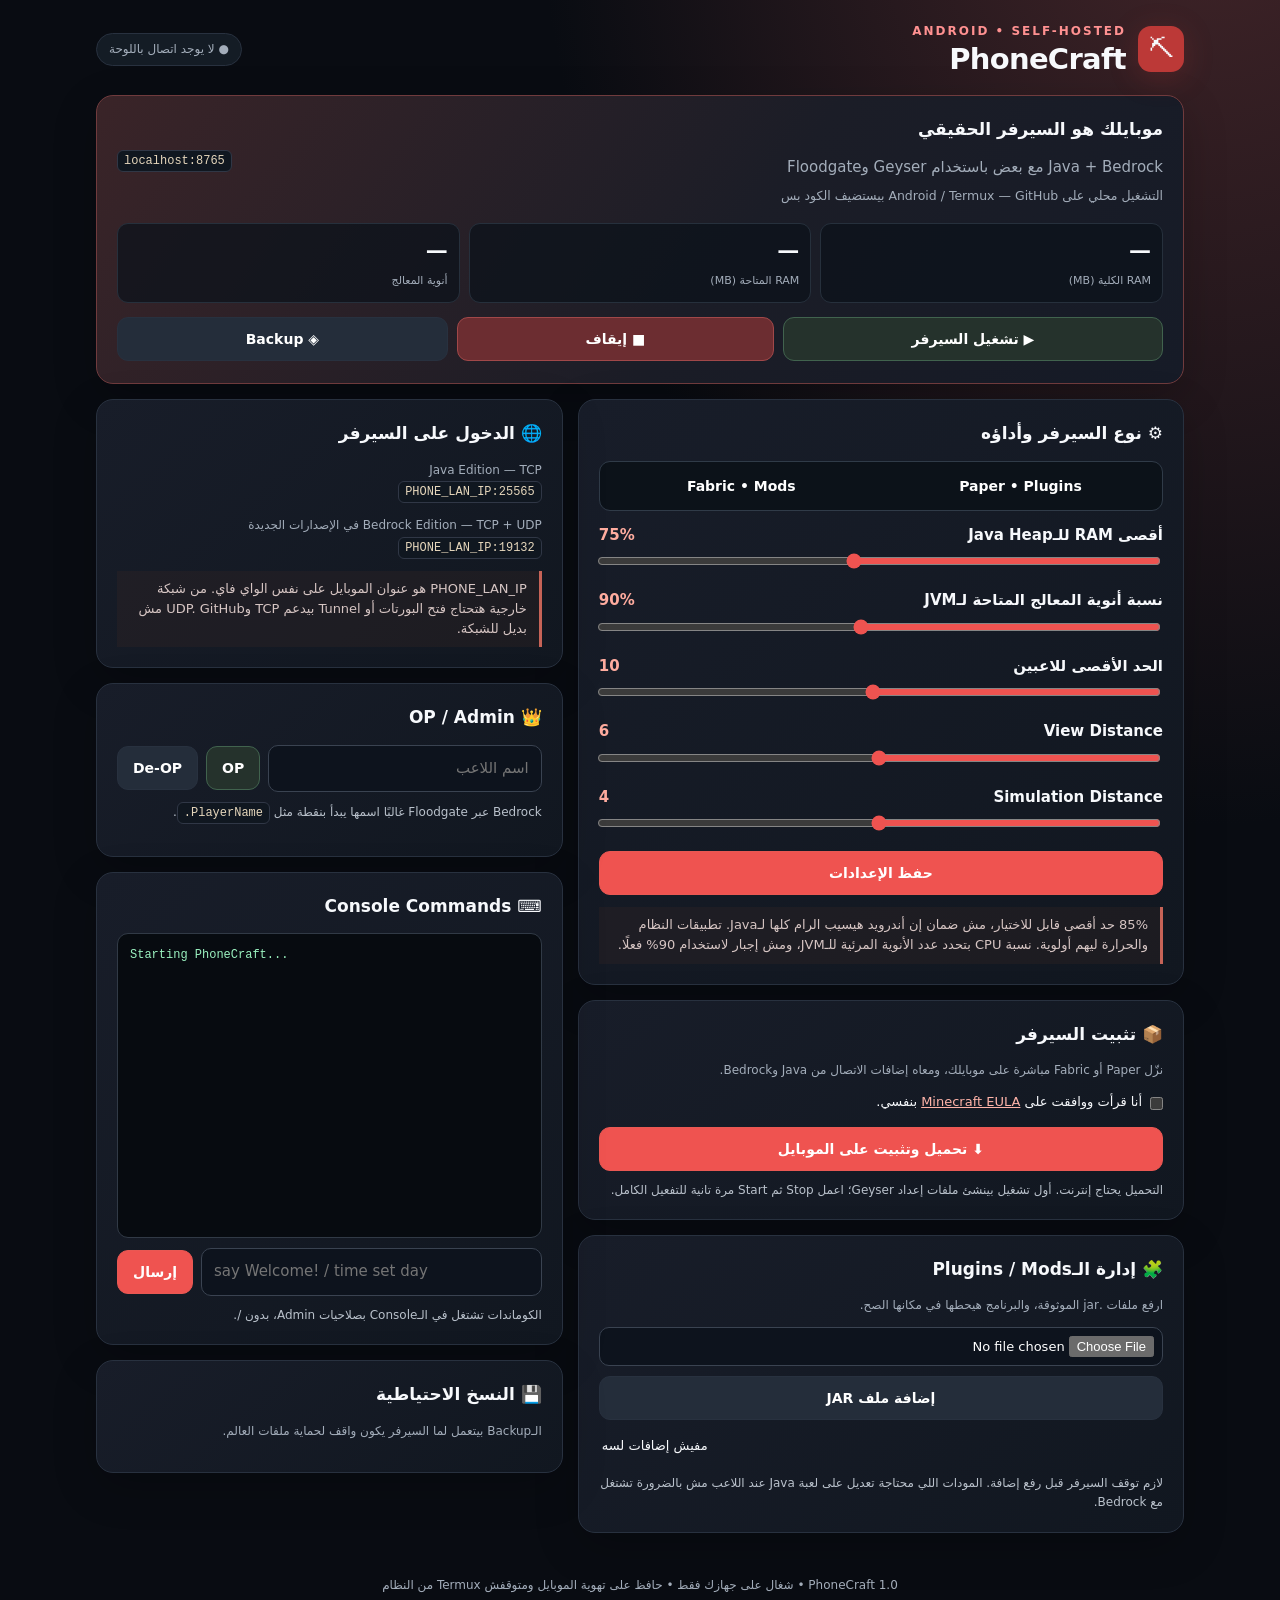
==== dashboard.html @ 65fed11f "Add PhoneCraft Android Minecraft Java+Bedrock host (isolated project branch)" ====
<!doctype html>
<html lang="ar" dir="rtl">
<head>
<meta charset="utf-8"><meta name="viewport" content="width=device-width,initial-scale=1,viewport-fit=cover">
<title>PhoneCraft • Android Minecraft Host</title>
<style>
:root{color-scheme:dark;--bg:#090c12;--panel:#121722;--panel2:#171e2a;--stroke:#28313f;--ink:#f7f9fc;--muted:#a3adba;--hot:#ef5350;--green:#42cf91;--yellow:#f8b44e}
*{box-sizing:border-box}body{margin:0;background:radial-gradient(ellipse at 95% -15%,#48272b 0%,transparent 40%),var(--bg);color:var(--ink);font:15px/1.55 system-ui,-apple-system,'Noto Sans Arabic',sans-serif}
main{width:min(1120px,100%);margin:auto;padding:22px 16px 56px}header{display:flex;align-items:center;justify-content:space-between;gap:12px;margin-bottom:18px}h1{font-size:29px;line-height:1.25;margin:0;font-weight:900;letter-spacing:-.7px}h2{font-size:17px;margin:0 0 14px}small,.muted{color:var(--muted)}.eyebrow{color:#ff9191;font-size:12px;font-weight:800;letter-spacing:2px;direction:ltr;text-align:right}
.logo{width:46px;height:46px;border-radius:13px;display:grid;place-items:center;background:#bc3937;box-shadow:0 6px 30px #bc39373d;font-size:25px}.brand{display:flex;align-items:center;gap:12px}.pill{border:1px solid var(--stroke);border-radius:30px;padding:6px 12px;background:#141c25;color:var(--muted);font-size:12px;white-space:nowrap}.pill.on{color:var(--green);border-color:#226048}.pill.busy{color:var(--yellow);border-color:#72512a}
.grid{display:grid;grid-template-columns:1.13fr .87fr;gap:15px}.panel{background:linear-gradient(140deg,#181d29,#111720);border:1px solid var(--stroke);border-radius:17px;padding:20px;box-shadow:0 14px 45px #0003;margin-bottom:15px}.hero{background:linear-gradient(125deg,#3a2428,#1b1d27 58%,#161b27);border-color:#703b3d}.hero small{display:block;margin-top:7px}.inline{display:flex;align-items:center;justify-content:space-between;gap:12px;flex-wrap:wrap}.stack{display:flex;flex-direction:column;gap:13px}
button{border:1px solid var(--stroke);border-radius:11px;background:#242d3a;color:#fff;cursor:pointer;padding:10px 15px;font:700 14px system-ui;min-height:44px}button:hover{filter:brightness(1.2)}button:disabled{opacity:.42;cursor:not-allowed}.primary{background:var(--hot);border-color:#e95853}.stop{background:#6c2d31;border-color:#a14849}.secondary{background:#25322c;border-color:#41634e}.buttons{display:flex;gap:9px;flex-wrap:wrap;margin:14px 0 2px}.buttons button{flex:1 1 auto}
.stats{display:grid;grid-template-columns:repeat(3,minmax(0,1fr));gap:9px}.stat{padding:13px 11px;border-radius:11px;background:#0b111ab5;border:1px solid #26303c}.stat strong{display:block;font-size:22px;line-height:1.3;font-variant-numeric:tabular-nums}.stat small{font-size:11px}
.tabs{display:flex;border:1px solid #303b48;background:#0c1219;padding:4px;border-radius:11px;gap:4px}.tabs button{flex:1;border:0;background:transparent;min-height:40px}.tabs button.active{background:#973736;box-shadow:0 4px 20px #0003}
.rowlabel{display:flex;justify-content:space-between;align-items:center;margin:13px 0 4px;gap:8px;font-weight:750}.rowlabel output{direction:ltr;font-weight:800;color:#ffac9f}input[type=range]{width:100%;accent-color:#ef5350;cursor:pointer}input[type=text],input[type=file]{width:100%;background:#0d131d;color:#fff;border:1px solid #3a4351;padding:11px 12px;border-radius:10px;font:inherit}input[type=file]{padding:8px;font-size:13px}input:focus,button:focus-visible{outline:2px solid #fcaaa7;outline-offset:2px}.field{display:flex;gap:8px;align-items:center}.field input{flex:1;min-width:0}.field button{flex:0 0 auto}.console{height:305px;overflow:auto;background:#070b10;border:1px solid #313a46;border-radius:11px;padding:12px;direction:ltr;text-align:left;color:#9bf2c0;font:12px/1.65 ui-monospace,monospace;white-space:pre-wrap;overflow-wrap:anywhere}.notes{color:#b9c1cb;font-size:12px;margin-top:10px}label.check{display:flex;align-items:flex-start;gap:8px;font-size:13px;margin:12px 0}label.check input{margin:5px 0;accent-color:var(--hot)}.tag{font:12px ui-monospace,monospace;background:#101720;border:1px solid #303746;border-radius:6px;padding:3px 6px;color:#e5d6bb;direction:ltr;display:inline-block}.tiny{font-size:12px}.list{list-style:none;padding:0;margin:8px 0 0;max-height:150px;overflow:auto}.list li{border-bottom:1px solid #2b3440;padding:8px 3px;direction:ltr;text-align:left;word-break:break-all;font-size:13px}.list li:last-child{border:0}.toast{position:fixed;bottom:25px;left:16px;right:16px;margin:auto;max-width:460px;padding:14px;border-radius:12px;background:#263a2f;border:1px solid #4ca576;color:white;box-shadow:0 8px 40px #0009;display:none;z-index:10}.toast.error{background:#512629;border-color:#e0525b}.hint{border-right:3px solid #c66357;padding:8px 12px;background:#3926234a;margin-top:12px;font-size:13px;color:#d6c5c3}
footer{text-align:center;color:var(--muted);font-size:12px;margin-top:28px}a{color:#ffb4a9}
@media(max-width:760px){.grid{grid-template-columns:1fr}.panel{padding:16px}h1{font-size:25px}header{align-items:flex-start}.stats{gap:6px}.stat{padding:11px 8px}.stat strong{font-size:19px}}
</style>
</head>
<body>
<main>
<header><div class="brand"><div class="logo">⛏</div><div><div class="eyebrow">ANDROID • SELF-HOSTED</div><h1>PhoneCraft</h1></div></div><div class="pill" id="state">● جاري الفحص...</div></header>
<section class="panel hero"><div class="inline"><div><h2>موبايلك هو السيرفر الحقيقي</h2><div class="muted">Java + Bedrock مع بعض باستخدام Geyser وFloodgate</div><small>التشغيل محلي على Android / Termux — GitHub بيستضيف الكود بس</small></div><span class="tag">localhost:8765</span></div>
<div class="stats" style="margin-top:17px"><div class="stat"><strong id="ramTotal">—</strong><small>RAM الكلية (MB)</small></div><div class="stat"><strong id="ramFree">—</strong><small>RAM المتاحة (MB)</small></div><div class="stat"><strong id="cores">—</strong><small>أنوية المعالج</small></div></div>
<div class="buttons"><button class="secondary" id="start" onclick="act('/api/start')">▶ تشغيل السيرفر</button><button class="stop" id="stop" onclick="act('/api/stop')">■ إيقاف</button><button onclick="act('/api/backup')">◈ Backup</button></div></section>
<div class="grid"><div>
<section class="panel"><h2>⚙️ نوع السيرفر وأداؤه</h2><div class="tabs"><button id="paper" onclick="chooseMode('paper')">Paper • Plugins</button><button id="fabric" onclick="chooseMode('fabric')">Fabric • Mods</button></div>
<div class="rowlabel"><span>أقصى RAM للـJava Heap</span><output id="ramVal">75%</output></div><input id="ram" type="range" min="30" max="85" step="5" oninput="document.getElementById('ramVal').textContent=this.value+'%'">
<div class="rowlabel"><span>نسبة أنوية المعالج المتاحة لـJVM</span><output id="cpuVal">90%</output></div><input id="cpu" type="range" min="25" max="100" step="5" oninput="document.getElementById('cpuVal').textContent=this.value+'%'">
<div class="rowlabel"><span>الحد الأقصى للاعبين</span><output id="playersVal">10</output></div><input id="players" type="range" min="1" max="50" step="1" oninput="document.getElementById('playersVal').textContent=this.value">
<div class="rowlabel"><span>View Distance</span><output id="viewVal">6</output></div><input id="view" type="range" min="2" max="16" step="1" oninput="document.getElementById('viewVal').textContent=this.value">
<div class="rowlabel"><span>Simulation Distance</span><output id="simVal">4</output></div><input id="sim" type="range" min="2" max="12" step="1" oninput="document.getElementById('simVal').textContent=this.value">
<button class="primary" style="width:100%;margin-top:13px" onclick="saveSettings()" id="save">حفظ الإعدادات</button>
<div class="hint">85% حد أقصى قابل للاختيار، مش ضمان إن أندرويد هيسيب الرام كلها لـJava. تطبيقات النظام والحرارة ليهم أولوية. نسبة CPU بتحدد عدد الأنوية المرئية للـJVM، ومش إجبار لاستخدام 90% فعلًا.</div></section>
<section class="panel"><h2>📦 تثبيت السيرفر</h2><p class="muted tiny">نزّل Paper أو Fabric مباشرة على موبايلك، ومعاه إضافات الاتصال من Java وBedrock.</p>
<label class="check"><input type="checkbox" id="eula"><span>أنا قرأت ووافقت على <a href="https://aka.ms/MinecraftEULA" target="_blank" rel="noreferrer">Minecraft EULA</a> بنفسي.</span></label>
<button class="primary" style="width:100%" id="install" onclick="act('/api/install',{eula:document.getElementById('eula').checked})">⬇ تحميل وتثبيت على الموبايل</button><div class="notes">التحميل يحتاج إنترنت. أول تشغيل بينشئ ملفات إعداد Geyser؛ اعمل Stop ثم Start مرة تانية للتفعيل الكامل.</div></section>
<section class="panel"><h2>🧩 إدارة الـPlugins / Mods</h2><p class="tiny muted" id="addonNote">ارفع ملفات .jar الموثوقة، والبرنامج هيحطها في مكانها الصح.</p><input type="file" id="jar" accept=".jar,application/java-archive"><button id="upload" onclick="upload()" style="width:100%;margin-top:10px">إضافة ملف JAR</button><ul id="files" class="list"><li>مفيش إضافات لسه</li></ul><div class="notes">لازم توقف السيرفر قبل رفع إضافة. المودات اللي محتاجة تعديل على لعبة Java عند اللاعب مش بالضرورة تشتغل مع Bedrock.</div></section>
</div><div>
<section class="panel"><h2>🌐 الدخول على السيرفر</h2><div class="stack"><div><div class="muted tiny">Java Edition — TCP</div><code class="tag">PHONE_LAN_IP:25565</code></div><div><div class="muted tiny">Bedrock Edition — TCP + UDP في الإصدارات الجديدة</div><code class="tag">PHONE_LAN_IP:19132</code></div></div><div class="hint">PHONE_LAN_IP هو عنوان الموبايل على نفس الواي فاي. من شبكة خارجية هتحتاج فتح البورتات أو Tunnel بيدعم TCP وUDP. GitHub مش بديل للشبكة.</div></section>
<section class="panel"><h2>👑 OP / Admin</h2><div class="field"><input id="opName" type="text" placeholder="اسم اللاعب" spellcheck="false"><button class="secondary" onclick="playerOp(true)">OP</button><button onclick="playerOp(false)">De-OP</button></div><p class="notes">Bedrock عبر Floodgate غالبًا اسمها يبدأ بنقطة مثل <span class="tag">.PlayerName</span>.</p></section>
<section class="panel"><h2>⌨️ Console Commands</h2><div id="console" class="console">Starting PhoneCraft...</div><div class="field" style="margin-top:10px"><input dir="ltr" id="cmd" type="text" placeholder="say Welcome! / time set day" onkeydown="if(event.key==='Enter')sendCmd()"><button class="primary" onclick="sendCmd()">إرسال</button></div><div class="notes">الكوماندات تشتغل في الـConsole بصلاحيات Admin، بدون /.</div></section>
<section class="panel"><h2>💾 النسخ الاحتياطية</h2><p class="muted tiny">الـBackup بيتعمل لما السيرفر يكون واقف لحماية ملفات العالم.</p><ul class="list" id="backups"></ul></section>
</div></div>
<footer>PhoneCraft 1.0 • شغال على جهازك فقط • حافظ على تهوية الموبايل ومتوقفش Termux من النظام</footer>
</main><div id="toast" class="toast"></div>
<script>
const TOKEN=/*APP_TOKEN*/null;
let current=null, loaded=false, temporaryMode='paper', lastLogs='';
const byId=id=>document.getElementById(id);
function toast(message,error=false){const el=byId('toast');el.textContent=message;el.className='toast'+(error?' error':'');el.style.display='block';clearTimeout(window.toastTimer);window.toastTimer=setTimeout(()=>el.style.display='none',5000)}
async function req(path,payload,raw=false,name=''){
 const h={'X-PhoneCraft-Token':TOKEN};let body;
 if(raw){h['Content-Type']='application/java-archive';h['X-Filename']=name;body=payload}
 else {h['Content-Type']='application/json';body=JSON.stringify(payload||{})}
 const res=await fetch(path,{method:'POST',headers:h,body});const data=await res.json();if(!res.ok)throw Error(data.error||'حصلت مشكلة');return data;
}
async function act(path,payload={}){try{await req(path,payload);toast(path.includes('install')?'بدأ التثبيت، تابع الـConsole':'تم إرسال الطلب');setTimeout(poll,400)}catch(e){toast(e.message,true)}}
function chooseMode(mode){temporaryMode=mode;byId('paper').classList.toggle('active',mode==='paper');byId('fabric').classList.toggle('active',mode==='fabric');byId('addonNote').textContent=mode==='paper'?'Paper: ارفع Plugins .jar المخصصة لـBukkit/Paper.':'Fabric: ارفع Mods .jar المتوافقة مع إصدار 26.3.'}
async function saveSettings(){const vals={mode:temporaryMode,ram_percent:+byId('ram').value,cpu_percent:+byId('cpu').value,max_players:+byId('players').value,view_distance:+byId('view').value,simulation_distance:+byId('sim').value};try{await req('/api/config',vals);toast('الإعدادات اتحفظت');poll()}catch(e){toast(e.message,true)}}
function setSlider(id,val){const el=byId(id);el.value=val;byId(id+'Val').textContent=val+(['ram','cpu'].includes(id)?'%':'')}
function playerOp(on){const name=byId('opName').value.trim();if(!name)return toast('اكتب اسم اللاعب',true);act(on?'/api/op':'/api/deop',{name})}
async function sendCmd(){const el=byId('cmd');if(!el.value.trim())return;try{await req('/api/command',{command:el.value.trim()});el.value='';setTimeout(poll,300)}catch(e){toast(e.message,true)}}
async function upload(){const file=byId('jar').files[0];if(!file)return toast('اختار ملف .jar',true);if(!file.name.toLowerCase().endsWith('.jar'))return toast('JAR فقط',true);if(file.size>150*1024*1024)return toast('الملف كبير',true);try{await req('/api/upload',file,true,file.name);toast('اتضاف '+file.name);byId('jar').value='';poll()}catch(e){toast(e.message,true)}}
function textLi(parent,names){parent.replaceChildren();if(!names||!names.length){const li=document.createElement('li');li.textContent='مفيش ملفات لسه';parent.append(li)}else names.forEach(n=>{const li=document.createElement('li');li.textContent=n;parent.append(li)})}
async function poll(){try{const r=await fetch('/api/status',{cache:'no-store'});if(!r.ok)throw Error('السيرفر المحلي مش متاح');const d=await r.json();current=d;const state=byId('state');state.className='pill '+(d.running?'on':d.installing?'busy':'');state.textContent=d.running?'● السيرفر شغال':d.installing?'◌ جاري التثبيت':'● السيرفر متوقف';byId('ramTotal').textContent=d.ram_total_mb||'—';byId('ramFree').textContent=d.ram_free_mb||'—';byId('cores').textContent=d.cores;byId('start').disabled=d.running||d.installing||!d.installed;byId('stop').disabled=!d.running;byId('install').disabled=d.running||d.installing;byId('save').disabled=d.running||d.installing;byId('upload').disabled=d.running||d.installing;
 if(!loaded){chooseMode(d.config.mode);setSlider('ram',d.config.ram_percent);setSlider('cpu',d.config.cpu_percent);setSlider('players',d.config.max_players);setSlider('view',d.config.view_distance);setSlider('sim',d.config.simulation_distance);loaded=true}
 textLi(byId('files'),d.files);textLi(byId('backups'),d.backups);const logs=d.logs.join('\n');const consoleEl=byId('console');if(logs!==lastLogs){const bottom=consoleEl.scrollTop+consoleEl.clientHeight>=consoleEl.scrollHeight-90;consoleEl.textContent=logs;lastLogs=logs;if(bottom||!consoleEl.scrollTop)consoleEl.scrollTop=consoleEl.scrollHeight}
 }catch(e){byId('state').textContent='● لا يوجد اتصال باللوحة'}}
poll();setInterval(poll,2500);
</script>
</body></html>
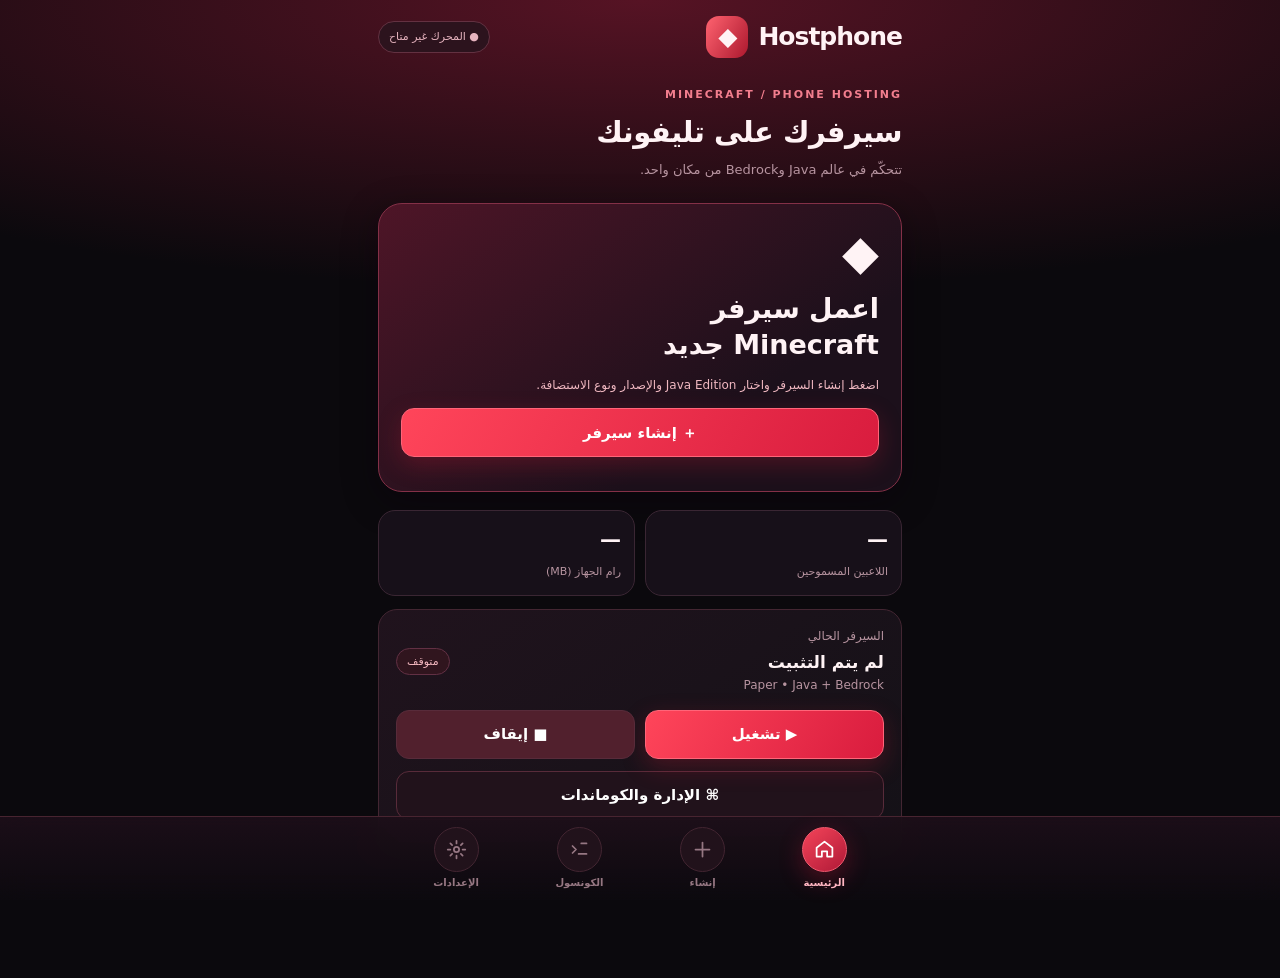
==== commit a3495780: "Hostphone 1.1: red portrait UI, server creation wizard, versions & bottom navigation" ====
--- a/dashboard.html
+++ b/dashboard.html
@@ -1,72 +1,64 @@
-<!doctype html>
-<html lang="ar" dir="rtl">
-<head>
-<meta charset="utf-8"><meta name="viewport" content="width=device-width,initial-scale=1,viewport-fit=cover">
-<title>PhoneCraft • Android Minecraft Host</title>
+<!doctype html><html lang="ar" dir="rtl"><head><meta charset="utf-8"><meta name="viewport" content="width=device-width,initial-scale=1,viewport-fit=cover"><title>Hostphone | Minecraft Server</title>
 <style>
-:root{color-scheme:dark;--bg:#090c12;--panel:#121722;--panel2:#171e2a;--stroke:#28313f;--ink:#f7f9fc;--muted:#a3adba;--hot:#ef5350;--green:#42cf91;--yellow:#f8b44e}
-*{box-sizing:border-box}body{margin:0;background:radial-gradient(ellipse at 95% -15%,#48272b 0%,transparent 40%),var(--bg);color:var(--ink);font:15px/1.55 system-ui,-apple-system,'Noto Sans Arabic',sans-serif}
-main{width:min(1120px,100%);margin:auto;padding:22px 16px 56px}header{display:flex;align-items:center;justify-content:space-between;gap:12px;margin-bottom:18px}h1{font-size:29px;line-height:1.25;margin:0;font-weight:900;letter-spacing:-.7px}h2{font-size:17px;margin:0 0 14px}small,.muted{color:var(--muted)}.eyebrow{color:#ff9191;font-size:12px;font-weight:800;letter-spacing:2px;direction:ltr;text-align:right}
-.logo{width:46px;height:46px;border-radius:13px;display:grid;place-items:center;background:#bc3937;box-shadow:0 6px 30px #bc39373d;font-size:25px}.brand{display:flex;align-items:center;gap:12px}.pill{border:1px solid var(--stroke);border-radius:30px;padding:6px 12px;background:#141c25;color:var(--muted);font-size:12px;white-space:nowrap}.pill.on{color:var(--green);border-color:#226048}.pill.busy{color:var(--yellow);border-color:#72512a}
-.grid{display:grid;grid-template-columns:1.13fr .87fr;gap:15px}.panel{background:linear-gradient(140deg,#181d29,#111720);border:1px solid var(--stroke);border-radius:17px;padding:20px;box-shadow:0 14px 45px #0003;margin-bottom:15px}.hero{background:linear-gradient(125deg,#3a2428,#1b1d27 58%,#161b27);border-color:#703b3d}.hero small{display:block;margin-top:7px}.inline{display:flex;align-items:center;justify-content:space-between;gap:12px;flex-wrap:wrap}.stack{display:flex;flex-direction:column;gap:13px}
-button{border:1px solid var(--stroke);border-radius:11px;background:#242d3a;color:#fff;cursor:pointer;padding:10px 15px;font:700 14px system-ui;min-height:44px}button:hover{filter:brightness(1.2)}button:disabled{opacity:.42;cursor:not-allowed}.primary{background:var(--hot);border-color:#e95853}.stop{background:#6c2d31;border-color:#a14849}.secondary{background:#25322c;border-color:#41634e}.buttons{display:flex;gap:9px;flex-wrap:wrap;margin:14px 0 2px}.buttons button{flex:1 1 auto}
-.stats{display:grid;grid-template-columns:repeat(3,minmax(0,1fr));gap:9px}.stat{padding:13px 11px;border-radius:11px;background:#0b111ab5;border:1px solid #26303c}.stat strong{display:block;font-size:22px;line-height:1.3;font-variant-numeric:tabular-nums}.stat small{font-size:11px}
-.tabs{display:flex;border:1px solid #303b48;background:#0c1219;padding:4px;border-radius:11px;gap:4px}.tabs button{flex:1;border:0;background:transparent;min-height:40px}.tabs button.active{background:#973736;box-shadow:0 4px 20px #0003}
-.rowlabel{display:flex;justify-content:space-between;align-items:center;margin:13px 0 4px;gap:8px;font-weight:750}.rowlabel output{direction:ltr;font-weight:800;color:#ffac9f}input[type=range]{width:100%;accent-color:#ef5350;cursor:pointer}input[type=text],input[type=file]{width:100%;background:#0d131d;color:#fff;border:1px solid #3a4351;padding:11px 12px;border-radius:10px;font:inherit}input[type=file]{padding:8px;font-size:13px}input:focus,button:focus-visible{outline:2px solid #fcaaa7;outline-offset:2px}.field{display:flex;gap:8px;align-items:center}.field input{flex:1;min-width:0}.field button{flex:0 0 auto}.console{height:305px;overflow:auto;background:#070b10;border:1px solid #313a46;border-radius:11px;padding:12px;direction:ltr;text-align:left;color:#9bf2c0;font:12px/1.65 ui-monospace,monospace;white-space:pre-wrap;overflow-wrap:anywhere}.notes{color:#b9c1cb;font-size:12px;margin-top:10px}label.check{display:flex;align-items:flex-start;gap:8px;font-size:13px;margin:12px 0}label.check input{margin:5px 0;accent-color:var(--hot)}.tag{font:12px ui-monospace,monospace;background:#101720;border:1px solid #303746;border-radius:6px;padding:3px 6px;color:#e5d6bb;direction:ltr;display:inline-block}.tiny{font-size:12px}.list{list-style:none;padding:0;margin:8px 0 0;max-height:150px;overflow:auto}.list li{border-bottom:1px solid #2b3440;padding:8px 3px;direction:ltr;text-align:left;word-break:break-all;font-size:13px}.list li:last-child{border:0}.toast{position:fixed;bottom:25px;left:16px;right:16px;margin:auto;max-width:460px;padding:14px;border-radius:12px;background:#263a2f;border:1px solid #4ca576;color:white;box-shadow:0 8px 40px #0009;display:none;z-index:10}.toast.error{background:#512629;border-color:#e0525b}.hint{border-right:3px solid #c66357;padding:8px 12px;background:#3926234a;margin-top:12px;font-size:13px;color:#d6c5c3}
-footer{text-align:center;color:var(--muted);font-size:12px;margin-top:28px}a{color:#ffb4a9}
-@media(max-width:760px){.grid{grid-template-columns:1fr}.panel{padding:16px}h1{font-size:25px}header{align-items:flex-start}.stats{gap:6px}.stat{padding:11px 8px}.stat strong{font-size:19px}}
-</style>
-</head>
-<body>
-<main>
-<header><div class="brand"><div class="logo">⛏</div><div><div class="eyebrow">ANDROID • SELF-HOSTED</div><h1>PhoneCraft</h1></div></div><div class="pill" id="state">● جاري الفحص...</div></header>
-<section class="panel hero"><div class="inline"><div><h2>موبايلك هو السيرفر الحقيقي</h2><div class="muted">Java + Bedrock مع بعض باستخدام Geyser وFloodgate</div><small>التشغيل محلي على Android / Termux — GitHub بيستضيف الكود بس</small></div><span class="tag">localhost:8765</span></div>
-<div class="stats" style="margin-top:17px"><div class="stat"><strong id="ramTotal">—</strong><small>RAM الكلية (MB)</small></div><div class="stat"><strong id="ramFree">—</strong><small>RAM المتاحة (MB)</small></div><div class="stat"><strong id="cores">—</strong><small>أنوية المعالج</small></div></div>
-<div class="buttons"><button class="secondary" id="start" onclick="act('/api/start')">▶ تشغيل السيرفر</button><button class="stop" id="stop" onclick="act('/api/stop')">■ إيقاف</button><button onclick="act('/api/backup')">◈ Backup</button></div></section>
-<div class="grid"><div>
-<section class="panel"><h2>⚙️ نوع السيرفر وأداؤه</h2><div class="tabs"><button id="paper" onclick="chooseMode('paper')">Paper • Plugins</button><button id="fabric" onclick="chooseMode('fabric')">Fabric • Mods</button></div>
-<div class="rowlabel"><span>أقصى RAM للـJava Heap</span><output id="ramVal">75%</output></div><input id="ram" type="range" min="30" max="85" step="5" oninput="document.getElementById('ramVal').textContent=this.value+'%'">
-<div class="rowlabel"><span>نسبة أنوية المعالج المتاحة لـJVM</span><output id="cpuVal">90%</output></div><input id="cpu" type="range" min="25" max="100" step="5" oninput="document.getElementById('cpuVal').textContent=this.value+'%'">
-<div class="rowlabel"><span>الحد الأقصى للاعبين</span><output id="playersVal">10</output></div><input id="players" type="range" min="1" max="50" step="1" oninput="document.getElementById('playersVal').textContent=this.value">
-<div class="rowlabel"><span>View Distance</span><output id="viewVal">6</output></div><input id="view" type="range" min="2" max="16" step="1" oninput="document.getElementById('viewVal').textContent=this.value">
-<div class="rowlabel"><span>Simulation Distance</span><output id="simVal">4</output></div><input id="sim" type="range" min="2" max="12" step="1" oninput="document.getElementById('simVal').textContent=this.value">
-<button class="primary" style="width:100%;margin-top:13px" onclick="saveSettings()" id="save">حفظ الإعدادات</button>
-<div class="hint">85% حد أقصى قابل للاختيار، مش ضمان إن أندرويد هيسيب الرام كلها لـJava. تطبيقات النظام والحرارة ليهم أولوية. نسبة CPU بتحدد عدد الأنوية المرئية للـJVM، ومش إجبار لاستخدام 90% فعلًا.</div></section>
-<section class="panel"><h2>📦 تثبيت السيرفر</h2><p class="muted tiny">نزّل Paper أو Fabric مباشرة على موبايلك، ومعاه إضافات الاتصال من Java وBedrock.</p>
-<label class="check"><input type="checkbox" id="eula"><span>أنا قرأت ووافقت على <a href="https://aka.ms/MinecraftEULA" target="_blank" rel="noreferrer">Minecraft EULA</a> بنفسي.</span></label>
-<button class="primary" style="width:100%" id="install" onclick="act('/api/install',{eula:document.getElementById('eula').checked})">⬇ تحميل وتثبيت على الموبايل</button><div class="notes">التحميل يحتاج إنترنت. أول تشغيل بينشئ ملفات إعداد Geyser؛ اعمل Stop ثم Start مرة تانية للتفعيل الكامل.</div></section>
-<section class="panel"><h2>🧩 إدارة الـPlugins / Mods</h2><p class="tiny muted" id="addonNote">ارفع ملفات .jar الموثوقة، والبرنامج هيحطها في مكانها الصح.</p><input type="file" id="jar" accept=".jar,application/java-archive"><button id="upload" onclick="upload()" style="width:100%;margin-top:10px">إضافة ملف JAR</button><ul id="files" class="list"><li>مفيش إضافات لسه</li></ul><div class="notes">لازم توقف السيرفر قبل رفع إضافة. المودات اللي محتاجة تعديل على لعبة Java عند اللاعب مش بالضرورة تشتغل مع Bedrock.</div></section>
-</div><div>
-<section class="panel"><h2>🌐 الدخول على السيرفر</h2><div class="stack"><div><div class="muted tiny">Java Edition — TCP</div><code class="tag">PHONE_LAN_IP:25565</code></div><div><div class="muted tiny">Bedrock Edition — TCP + UDP في الإصدارات الجديدة</div><code class="tag">PHONE_LAN_IP:19132</code></div></div><div class="hint">PHONE_LAN_IP هو عنوان الموبايل على نفس الواي فاي. من شبكة خارجية هتحتاج فتح البورتات أو Tunnel بيدعم TCP وUDP. GitHub مش بديل للشبكة.</div></section>
-<section class="panel"><h2>👑 OP / Admin</h2><div class="field"><input id="opName" type="text" placeholder="اسم اللاعب" spellcheck="false"><button class="secondary" onclick="playerOp(true)">OP</button><button onclick="playerOp(false)">De-OP</button></div><p class="notes">Bedrock عبر Floodgate غالبًا اسمها يبدأ بنقطة مثل <span class="tag">.PlayerName</span>.</p></section>
-<section class="panel"><h2>⌨️ Console Commands</h2><div id="console" class="console">Starting PhoneCraft...</div><div class="field" style="margin-top:10px"><input dir="ltr" id="cmd" type="text" placeholder="say Welcome! / time set day" onkeydown="if(event.key==='Enter')sendCmd()"><button class="primary" onclick="sendCmd()">إرسال</button></div><div class="notes">الكوماندات تشتغل في الـConsole بصلاحيات Admin، بدون /.</div></section>
-<section class="panel"><h2>💾 النسخ الاحتياطية</h2><p class="muted tiny">الـBackup بيتعمل لما السيرفر يكون واقف لحماية ملفات العالم.</p><ul class="list" id="backups"></ul></section>
-</div></div>
-<footer>PhoneCraft 1.0 • شغال على جهازك فقط • حافظ على تهوية الموبايل ومتوقفش Termux من النظام</footer>
-</main><div id="toast" class="toast"></div>
+:root{color-scheme:dark;--bg:#0b090d;--panel:#171017;--panel2:#21131d;--edge:#432632;--red:#f1374e;--muted:#b794a0;--text:#fff3f5;--good:#51dda0;--warn:#f7b76c}*{box-sizing:border-box}body{margin:0;color:var(--text);background:radial-gradient(ellipse 100% 35% at 50% 0%,#561324,#0b090d 85%);font:15px/1.6 system-ui,'Noto Sans Arabic',Arial,sans-serif}button,input,select{font:inherit}button{cursor:pointer;border:1px solid #582b3a;background:#33212b;color:#fff;border-radius:13px;padding:11px 15px;min-height:49px;font-weight:780}button:disabled{opacity:.38;cursor:not-allowed}button:active{filter:brightness(.83)}.accent{background:linear-gradient(120deg,#ff455a,#d91c3e);border-color:#ff6579;box-shadow:0 8px 23px #c71d3647}.ghost{background:#21121b}.danger{background:#51202d}.app{padding:calc(env(safe-area-inset-top) + 16px) 18px calc(115px + env(safe-area-inset-bottom));max-width:560px;margin:0 auto;min-height:100dvh}.header{display:flex;align-items:center;justify-content:space-between;gap:10px;margin-bottom:28px}.brand{display:flex;align-items:center;gap:10px;direction:ltr;font-size:25px;font-weight:900;letter-spacing:-1px}.mark{width:42px;height:42px;border-radius:13px;background:linear-gradient(120deg,#ff6370,#ac182e);display:grid;place-items:center;font-size:25px}.indicator{border:1px solid #633141;background:#2c131d;border-radius:24px;padding:6px 10px;font-size:11px;color:#e7b4bf}.indicator.on{color:#8df5c6;border-color:#20684a}.indicator.busy{color:#ffcd89;border-color:#8f5435}.page{display:none}.page.active{display:block}.eyebrow{color:#f27e8e;font-size:11px;font-weight:850;letter-spacing:2px}.heading{font-size:29px;margin:5px 0 5px;letter-spacing:-.5px}.sub{color:var(--muted);font-size:13px;margin:0 0 22px}.hero{background:linear-gradient(145deg,#4e1527,#1c101b 70%);border:1px solid #843047;border-radius:24px;padding:22px;box-shadow:0 10px 35px #0b000b77;margin:14px 0 18px}.hero h2{font-size:27px;line-height:1.35;margin:0 0 9px}.hero small{color:#f0b8c1;font-size:12px}.hero .gem{font-size:48px;line-height:1.1;margin-bottom:12px}.button-full{display:block;width:100%;margin:12px 0}.cards{display:grid;grid-template-columns:repeat(2,1fr);gap:10px}.stat{background:#171019;border:1px solid #3a2633;padding:13px;border-radius:17px}.stat strong{display:block;font-size:21px;font-variant-numeric:tabular-nums}.stat span{color:var(--muted);font-size:11px}.panel{background:linear-gradient(145deg,#20131d,#141117);border:1px solid var(--edge);border-radius:19px;padding:17px;margin:13px 0}.panel h3{margin:0 0 13px;font-size:17px}.field{margin:17px 0}.field label{display:block;font-size:13px;font-weight:800;margin-bottom:7px}.field input:not([type=checkbox]):not([type=range]),.field select{width:100%;min-width:0;min-height:49px;background:#0e0c12;border:1px solid #54313f;padding:11px 13px;border-radius:12px;color:#fff;outline:none}.field select{appearance:none}.field input:focus,.field select:focus{border-color:#ff6a7a}.software{display:grid;grid-template-columns:1fr 1fr;gap:9px}.option{text-align:right;background:#140e15;min-height:93px;padding:14px 11px;border-radius:15px}.option strong,.option small{display:block}.option strong{font-size:17px}.option small{color:#bc9aaa;font-size:11px;margin-top:5px}.option.selected{border:2px solid #ff5165;background:#451726}.option.unavailable{opacity:.45}.hint{border-right:3px solid #df3450;background:#32151f;border-radius:11px;padding:11px;font-size:12px;color:#e4b3bf;margin:14px 0;line-height:1.8}.row{display:flex;align-items:center;justify-content:space-between;gap:9px}.stack{display:grid;gap:10px}.muted{color:var(--muted);font-size:12px}.badge{border:1px solid #623044;background:#30151e;border-radius:18px;padding:4px 10px;color:#f6bac2;font-size:11px}.badge.ok{color:#7af5bd;border-color:#226b4e}.two{display:grid;grid-template-columns:1fr 1fr;gap:10px}.check{display:flex;gap:9px;align-items:flex-start;font-size:12px;color:#edd1d6}.check input{accent-color:#ed3752;margin-top:5px}.check a{color:#ffb4c1}.log{direction:ltr;text-align:left;height:280px;overflow:auto;white-space:pre-wrap;overflow-wrap:anywhere;font:12px/1.6 ui-monospace,monospace;color:#a6edbb;background:#090b0d;border:1px solid #4b2736;border-radius:13px;padding:12px}.command{display:flex;gap:8px}.command input{flex:1;min-width:0}.command button{flex:none}.file-input{width:100%;color:#d0b3bc;font-size:12px}.list{list-style:none;margin:8px 0;padding:0;max-height:160px;overflow:auto}.list li{padding:8px 3px;border-bottom:1px solid #402932;font-size:12px;word-break:break-word}.list li:last-child{border-bottom:0}input[type=range]{width:100%;accent-color:#f43653}.sl-label{display:flex;justify-content:space-between;gap:8px;margin:15px 0 6px;font-size:13px}.sl-label output{color:#ff8596;font-weight:900}.dock{position:fixed;bottom:0;left:0;right:0;z-index:10;background:linear-gradient(0deg,#0d0a0fec,#1d0f19e8);border-top:1px solid #482430;padding:10px 0 calc(9px + env(safe-area-inset-bottom));backdrop-filter:blur(15px)}.nav{max-width:490px;display:flex;justify-content:space-around;margin:0 auto}.nav button{display:flex;flex-direction:column;align-items:center;gap:3px;font-size:10px;font-weight:750;border:0;background:none;color:#967783;min-height:auto;padding:0 7px}.nav .circle{height:45px;width:45px;border:1px solid #422531;border-radius:50%;display:grid;place-items:center;background:#21121b}.nav svg{height:21px;width:21px;fill:none;stroke:currentColor;stroke-width:2;stroke-linecap:round;stroke-linejoin:round}.nav button.active{color:#ffb6c2}.nav button.active .circle{color:#fff;background:linear-gradient(140deg,#f34459,#b01937);border-color:#f2596f;box-shadow:0 8px 25px #c9173d55}.toast{display:none;position:fixed;bottom:110px;left:17px;right:17px;max-width:530px;margin:auto;border:1px solid #7d3b4d;border-radius:16px;background:#461b2a;color:#fff;padding:14px 15px;z-index:15;box-shadow:0 12px 35px #0008}.toast.error{border-color:#f85360}.small{font-size:11px}.mb{margin-bottom:15px}
+</style></head><body><main class="app"><header class="header"><div class="brand"><div class="mark">◆</div>Hostphone</div><span class="indicator" id="state">● جاري الفحص</span></header>
+<section id="home" class="page active"><div class="eyebrow">MINECRAFT / PHONE HOSTING</div><h1 class="heading">سيرفرك على تليفونك</h1><p class="sub">تتحكّم في عالم Java وBedrock من مكان واحد.</p><div class="hero"><div class="gem">◆</div><h2 id="heroTitle">اعمل سيرفر<br>Minecraft جديد</h2><small id="heroSub">اضغط إنشاء السيرفر واختار Java Edition والإصدار ونوع الاستضافة.</small><button class="accent button-full" onclick="switchPage('create')" id="heroCreate">＋ إنشاء سيرفر</button></div><div class="cards"><div class="stat"><strong id="statPlayers">—</strong><span>اللاعبين المسموحين</span></div><div class="stat"><strong id="statRam">—</strong><span>رام الجهاز (MB)</span></div></div><div class="panel"><div class="row"><div><div class="muted">السيرفر الحالي</div><h3 id="serverInfo" style="margin:3px 0 0">لم يتم التثبيت</h3><div class="muted" id="serverSubtitle">Paper • Java + Bedrock</div></div><span id="serverBadge" class="badge">متوقف</span></div><div class="two" style="margin-top:14px"><button id="start" class="accent" onclick="act('/api/start')">▶ تشغيل</button><button id="stop" class="danger" onclick="act('/api/stop')">■ إيقاف</button></div><button class="ghost button-full" onclick="switchPage('console')">⌘ الإدارة والكوماندات</button></div></section>
+<section id="create" class="page"><div class="eyebrow">CREATE SERVER</div><h1 class="heading">إنشاء السيرفر</h1><p class="sub">اختار النوع والإصدار وبعدين ثبّت السيرفر الحقيقي على الموبايل.</p><div class="field"><label for="name">اسم السيرفر</label><input id="name" maxlength="40" value="Hostphone Server" autocomplete="off" placeholder="مثال: My SMP"></div><div class="field"><label for="edition">مين يقدر يدخل؟</label><select id="edition"><option value="cross">Java + Bedrock — Geyser</option><option value="java">Java Edition</option><option value="bedrock">Bedrock عبر Geyser</option></select></div><div class="field"><label for="version">إصدار Minecraft Java</label><select id="version"><option>26.3</option><option>1.21.11</option><option>1.21.10</option><option>1.21.8</option><option>1.21.4</option><option>1.20.6</option></select><div class="muted" style="margin-top:6px">الإصدار لازم يكون متاح من خوادم التحميل الرسمية.</div></div><div class="field"><label>نوع محرك السيرفر</label><div class="software"><button id="paper" class="option selected" onclick="chooseMode('paper')"><strong>Paper</strong><small>Plugins • أداء سريع</small></button><button id="fabric" class="option" onclick="chooseMode('fabric')"><strong>Fabric</strong><small>Mods • تخصيص</small></button><button class="option unavailable" disabled><strong>Forge 🔒</strong><small>غير متاح حاليًا</small></button><button class="option unavailable" disabled><strong>Folia 🔒</strong><small>غير متاح حاليًا</small></button></div></div><div class="hint">لو اخترت Bedrock، السيرفر الأساسي بيكون Java مع إضافة Geyser وFloodgate. Forge وFolia لسه مش مدعومين في النسخة دي.</div><label class="check"><input type="checkbox" id="eula"><span>أنا قرأت ووافقت على <a href="https://aka.ms/MinecraftEULA" target="_blank" rel="noreferrer">Minecraft EULA</a>.</span></label><button class="accent button-full" id="install" onclick="createServer()">＋ إنشاء وتثبيت السيرفر</button><div class="muted">التثبيت بيحمّل ملفات Java الرسمية على نفس الجهاز. لو كنت مختار نسخة تانية، عالم كل نسخة بيتحفظ لوحده.</div></section>
+<section id="console" class="page"><div class="eyebrow">SERVER CONTROL</div><h1 class="heading">التحكّم في السيرفر</h1><p class="sub">الكونسول، أوامر OP، إضافاتك ونسخ العالم الاحتياطية.</p><div class="panel"><h3>⌘ Console</h3><pre class="log" id="logs">لسه مفيش سجل...</pre><div class="field command"><input id="command" dir="ltr" placeholder="say Welcome!" onkeydown="if(event.key==='Enter')sendCmd()"><button class="accent" onclick="sendCmd()">إرسال</button></div></div><div class="panel"><h3>♛ صلاحيات OP</h3><div class="field"><input id="opName" placeholder="اسم اللاعب" spellcheck="false"></div><div class="two"><button class="accent" onclick="setOp(true)">OP</button><button onclick="setOp(false)">De-OP</button></div><p class="muted">لازم السيرفر يكون شغّال لتنفيذ الأمر.</p></div><div class="panel"><h3>▣ Plugins / Mods</h3><p id="addonNote" class="muted">Paper: ملفات Plugin بصيغة JAR.</p><input class="file-input" type="file" id="jar" accept=".jar,application/java-archive"><button class="ghost button-full" onclick="uploadJar()" id="upload">رفع الإضافة</button><ul class="list" id="files"></ul></div><div class="panel"><h3>↺ نسخ احتياطية</h3><button class="ghost button-full" onclick="act('/api/backup')">عمل Backup والعالم واقف</button><ul class="list" id="backups"></ul></div><div class="panel"><h3>🌐 دخول اللاعبين</h3><p>Java — <code dir="ltr">IP:25565 (TCP)</code></p><p>Bedrock — <code dir="ltr">IP:19132 (UDP)</code></p><p class="muted">IP هو عنوان تليفونك على الواي فاي. من برّه نفس الشبكة هتحتاج إعداد راوتر/نفق مناسب.</p></div></section>
+<section id="settings" class="page"><div class="eyebrow">PERFORMANCE</div><h1 class="heading">إعدادات الأداء</h1><p class="sub">حدد استهلاك السيرفر بما يناسب الرام والمعالج وحرارة الجهاز.</p><div class="panel"><div class="sl-label"><span>أقصى Java Heap RAM</span><output id="ramVal">75%</output></div><input id="ram" type="range" min="30" max="85" step="5" oninput="out('ram',true)"><div class="sl-label"><span>الأنوية المرئية للـJVM</span><output id="cpuVal">90%</output></div><input id="cpu" type="range" min="25" max="100" step="5" oninput="out('cpu',true)"><div class="sl-label"><span>أقصى عدد لاعبين</span><output id="playersVal">10</output></div><input id="players" type="range" min="1" max="50" step="1" oninput="out('players')"><div class="sl-label"><span>View Distance</span><output id="viewVal">6</output></div><input id="view" type="range" min="2" max="16" step="1" oninput="out('view')"><div class="sl-label"><span>Simulation Distance</span><output id="simVal">4</output></div><input id="sim" type="range" min="2" max="12" step="1" oninput="out('sim')"><button class="accent button-full" onclick="saveSettings()" id="save">حفظ الإعدادات</button></div><div class="hint">اختيار RAM 85% مش معناه إن السيرفر هياخد 85% من الجهاز فعليًا. Android ممكن يحدّ الاستهلاك حسب الذاكرة والحرارة. CPU هنا بيحدد عدد الأنوية المرئية، مش استهلاك 90% إجباري.</div><div class="cards"><div class="stat"><strong id="ramFree">—</strong><span>رام متاحة (MB)</span></div><div class="stat"><strong id="cores">—</strong><span>عدد الأنوية</span></div></div><div class="panel"><h3>معلومات النسخة</h3><p class="muted">Hostphone 1.1 beta — محرك Java محلي عبر Termux. GitHub بيستضيف الكود فقط، مش عالم Minecraft.</p></div></section></main>
+<nav class="dock"><div class="nav"><button data-page="home" class="active" onclick="switchPage('home')"><span class="circle"><svg viewBox="0 0 24 24"><path d="m3 10 9-7 9 7v10h-6v-6H9v6H3z"/></svg></span>الرئيسية</button><button data-page="create" onclick="switchPage('create')"><span class="circle"><svg viewBox="0 0 24 24"><path d="M12 4v16M4 12h16"/></svg></span>إنشاء</button><button data-page="console" onclick="switchPage('console')"><span class="circle"><svg viewBox="0 0 24 24"><path d="m4 8 4 4-4 4M11 17h9M14 5h6"/></svg></span>الكونسول</button><button data-page="settings" onclick="switchPage('settings')"><span class="circle"><svg viewBox="0 0 24 24"><circle cx="12" cy="12" r="3"/><path d="M12 2v3m0 14v3M2 12h3m14 0h3M5 5l2 2m10 10 2 2M19 5l-2 2M7 17l-2 2"/></svg></span>الإعدادات</button></div></nav>
+<div class="toast" id="toast" role="status"></div>
 <script>
 const TOKEN=/*APP_TOKEN*/null;
-let current=null, loaded=false, temporaryMode='paper', lastLogs='';
-const byId=id=>document.getElementById(id);
-function toast(message,error=false){const el=byId('toast');el.textContent=message;el.className='toast'+(error?' error':'');el.style.display='block';clearTimeout(window.toastTimer);window.toastTimer=setTimeout(()=>el.style.display='none',5000)}
-async function req(path,payload,raw=false,name=''){
+let current=null,initialized=false,presetCreate=false,mode='paper',lastLogs='',installPending=false;
+const id=x=>document.getElementById(x);
+function switchPage(page){document.querySelectorAll('.page').forEach(el=>el.classList.toggle('active',el.id===page));document.querySelectorAll('.nav button').forEach(el=>el.classList.toggle('active',el.dataset.page===page));window.scrollTo(0,0)}
+function toast(msg,error=false){const e=id('toast');e.textContent=msg;e.className='toast'+(error?' error':'');e.style.display='block';clearTimeout(window.toastTimeout);window.toastTimeout=setTimeout(()=>e.style.display='none',4500)}
+function chooseMode(next){mode=next;id('paper').classList.toggle('selected',next==='paper');id('fabric').classList.toggle('selected',next==='fabric')}
+async function req(path,data={},raw=false,filename=''){
  const h={'X-PhoneCraft-Token':TOKEN};let body;
- if(raw){h['Content-Type']='application/java-archive';h['X-Filename']=name;body=payload}
- else {h['Content-Type']='application/json';body=JSON.stringify(payload||{})}
- const res=await fetch(path,{method:'POST',headers:h,body});const data=await res.json();if(!res.ok)throw Error(data.error||'حصلت مشكلة');return data;
+ if(raw){h['X-Filename']=filename;h['Content-Type']='application/java-archive';body=data}
+ else {h['Content-Type']='application/json';body=JSON.stringify(data)}
+ const res=await fetch(path,{method:'POST',headers:h,body});const obj=await res.json();if(!res.ok)throw Error(obj.error||'الطلب فشل');return obj;
 }
-async function act(path,payload={}){try{await req(path,payload);toast(path.includes('install')?'بدأ التثبيت، تابع الـConsole':'تم إرسال الطلب');setTimeout(poll,400)}catch(e){toast(e.message,true)}}
-function chooseMode(mode){temporaryMode=mode;byId('paper').classList.toggle('active',mode==='paper');byId('fabric').classList.toggle('active',mode==='fabric');byId('addonNote').textContent=mode==='paper'?'Paper: ارفع Plugins .jar المخصصة لـBukkit/Paper.':'Fabric: ارفع Mods .jar المتوافقة مع إصدار 26.3.'}
-async function saveSettings(){const vals={mode:temporaryMode,ram_percent:+byId('ram').value,cpu_percent:+byId('cpu').value,max_players:+byId('players').value,view_distance:+byId('view').value,simulation_distance:+byId('sim').value};try{await req('/api/config',vals);toast('الإعدادات اتحفظت');poll()}catch(e){toast(e.message,true)}}
-function setSlider(id,val){const el=byId(id);el.value=val;byId(id+'Val').textContent=val+(['ram','cpu'].includes(id)?'%':'')}
-function playerOp(on){const name=byId('opName').value.trim();if(!name)return toast('اكتب اسم اللاعب',true);act(on?'/api/op':'/api/deop',{name})}
-async function sendCmd(){const el=byId('cmd');if(!el.value.trim())return;try{await req('/api/command',{command:el.value.trim()});el.value='';setTimeout(poll,300)}catch(e){toast(e.message,true)}}
-async function upload(){const file=byId('jar').files[0];if(!file)return toast('اختار ملف .jar',true);if(!file.name.toLowerCase().endsWith('.jar'))return toast('JAR فقط',true);if(file.size>150*1024*1024)return toast('الملف كبير',true);try{await req('/api/upload',file,true,file.name);toast('اتضاف '+file.name);byId('jar').value='';poll()}catch(e){toast(e.message,true)}}
-function textLi(parent,names){parent.replaceChildren();if(!names||!names.length){const li=document.createElement('li');li.textContent='مفيش ملفات لسه';parent.append(li)}else names.forEach(n=>{const li=document.createElement('li');li.textContent=n;parent.append(li)})}
-async function poll(){try{const r=await fetch('/api/status',{cache:'no-store'});if(!r.ok)throw Error('السيرفر المحلي مش متاح');const d=await r.json();current=d;const state=byId('state');state.className='pill '+(d.running?'on':d.installing?'busy':'');state.textContent=d.running?'● السيرفر شغال':d.installing?'◌ جاري التثبيت':'● السيرفر متوقف';byId('ramTotal').textContent=d.ram_total_mb||'—';byId('ramFree').textContent=d.ram_free_mb||'—';byId('cores').textContent=d.cores;byId('start').disabled=d.running||d.installing||!d.installed;byId('stop').disabled=!d.running;byId('install').disabled=d.running||d.installing;byId('save').disabled=d.running||d.installing;byId('upload').disabled=d.running||d.installing;
- if(!loaded){chooseMode(d.config.mode);setSlider('ram',d.config.ram_percent);setSlider('cpu',d.config.cpu_percent);setSlider('players',d.config.max_players);setSlider('view',d.config.view_distance);setSlider('sim',d.config.simulation_distance);loaded=true}
- textLi(byId('files'),d.files);textLi(byId('backups'),d.backups);const logs=d.logs.join('\n');const consoleEl=byId('console');if(logs!==lastLogs){const bottom=consoleEl.scrollTop+consoleEl.clientHeight>=consoleEl.scrollHeight-90;consoleEl.textContent=logs;lastLogs=logs;if(bottom||!consoleEl.scrollTop)consoleEl.scrollTop=consoleEl.scrollHeight}
- }catch(e){byId('state').textContent='● لا يوجد اتصال باللوحة'}}
+async function act(path,data={}){try{await req(path,data);toast('تم إرسال الطلب للسيرفر');poll()}catch(e){toast(e.message,true)}}
+async function createServer(){
+ const name=id('name').value.trim(),version=id('version').value;
+ if(!name||name.length>40)return toast('اكتب اسم سيرفر من 1 إلى 40 حرف',true);
+ if(!id('eula').checked)return toast('وافق على Minecraft EULA الأول',true);
+ if(current && (current.running||current.installing))return toast('وقف السيرفر أو استنى التثبيت الحالي',true);
+ try {
+  id('install').disabled=true;
+  await req('/api/config',{mode,version,server_name:name,ram_percent:+id('ram').value,cpu_percent:+id('cpu').value,max_players:+id('players').value,view_distance:+id('view').value,simulation_distance:+id('sim').value});
+  await req('/api/install',{eula:true});
+  installPending=true;toast('بدأ تثبيت السيرفر على التليفون — تابع حالة التحميل في الكونسول');
+  switchPage('console');poll();
+ }catch(e){toast(e.message,true)}finally{id('install').disabled=false}
+}
+function out(which,pct=false){id(which+'Val').textContent=id(which).value+(pct?'%':'')}
+function setRange(which,value){id(which).value=value;out(which,which==='ram'||which==='cpu')}
+async function saveSettings(){try{await req('/api/config',{ram_percent:+id('ram').value,cpu_percent:+id('cpu').value,max_players:+id('players').value,view_distance:+id('view').value,simulation_distance:+id('sim').value});toast('تم حفظ الإعدادات');poll()}catch(e){toast(e.message,true)}}
+function setOp(enable){const name=id('opName').value.trim();if(!name)return toast('اكتب اسم اللاعب',true);act(enable?'/api/op':'/api/deop',{name})}
+async function sendCmd(){const c=id('command').value.trim();if(!c)return;try{await req('/api/command',{command:c});id('command').value='';poll()}catch(e){toast(e.message,true)}}
+async function uploadJar(){const f=id('jar').files[0];if(!f)return toast('اختار ملف JAR',true);if(!f.name.endsWith('.jar')||f.size>150*1024*1024)return toast('اختار ملف JAR أقل من 150MB',true);try{await req('/api/upload',f,true,f.name);toast('تم رفع '+f.name);id('jar').value='';poll()}catch(e){toast(e.message,true)}}
+function fillList(node,items){node.replaceChildren();if(!items?.length){let li=document.createElement('li');li.textContent='مفيش ملفات';node.append(li)}else items.forEach(s=>{let li=document.createElement('li');li.textContent=s;node.append(li)})}
+async function poll(){try{
+ const res=await fetch('/api/status',{cache:'no-store'});if(!res.ok)throw Error('محرك السيرفر مش متصل');const data=await res.json();current=data;
+ id('state').textContent=data.running?'● السيرفر شغال':data.installing?'◌ جاري التثبيت':'● متوقف';id('state').className='indicator'+(data.running?' on':data.installing?' busy':'');
+ id('statPlayers').textContent=data.config.max_players;id('statRam').textContent=data.ram_total_mb||'—';id('ramFree').textContent=data.ram_free_mb||'—';id('cores').textContent=data.cores||'—';
+ id('heroTitle').textContent=data.installed?'سيرفرك جاهز': 'اعمل سيرفر Minecraft جديد';id('heroSub').textContent=data.installed?'شغّله أو ادخل لوحة التحكم والتعديل':'اضغط إنشاء السيرفر واختار الإصدار ونوع الاستضافة.';
+ id('serverInfo').textContent=data.config.server_name||'Hostphone Server';id('serverSubtitle').textContent=(data.config.mode==='paper'?'Paper':'Fabric')+' • '+data.config.version+' • Java + Bedrock';id('serverBadge').textContent=data.running?'شغال':data.installed?'متثبت':'مش متثبت';id('serverBadge').className='badge'+(data.running?' ok':'');
+ id('start').disabled=!data.installed||data.running||data.installing;id('stop').disabled=!data.running;id('install').disabled=data.running||data.installing;id('save').disabled=data.running||data.installing;id('upload').disabled=data.running||data.installing;
+ id('addonNote').textContent=data.config.mode==='fabric'?'Fabric: ارفع Mods JAR المتوافقة مع '+data.config.version:'Paper: ارفع Plugins JAR المتوافقة مع '+data.config.version;
+ if(!initialized){if(!presetCreate){chooseMode(data.config.mode);id('version').value=data.config.version;id('name').value=data.config.server_name||'Hostphone Server';}['ram','cpu','players','view','sim'].forEach((k)=>setRange(k,data.config[k==='ram'?'ram_percent':k==='cpu'?'cpu_percent':k==='players'?'max_players':k==='view'?'view_distance':'simulation_distance']));initialized=true}
+ const logs=data.logs.join('\n');if(lastLogs!==logs){const box=id('logs'),stick=box.scrollHeight-box.scrollTop-box.clientHeight<50;box.textContent=logs;lastLogs=logs;if(stick)box.scrollTop=box.scrollHeight}
+ fillList(id('files'),data.files);fillList(id('backups'),data.backups);
+ if(installPending && !data.installing){installPending=false;if(data.installed){toast('السيرفر اتثبت، اضغط تشغيل');switchPage('home')}else if(data.error)toast(data.error,true)}
+ }catch(e){id('state').textContent='● المحرك غير متاح';id('state').className='indicator'}}
+const params=new URLSearchParams(window.location.search);if(params.has('create')){
+ const m=params.get('mode'),v=params.get('version'),n=params.get('name');
+ if(m==='paper'||m==='fabric')chooseMode(m);if(['26.3','1.21.11','1.21.10','1.21.8','1.21.4','1.20.6'].includes(v))id('version').value=v;
+ if(n&&n.length<=40)id('name').value=n;switchPage('create');presetCreate=true;
+}
 poll();setInterval(poll,2500);
-</script>
-</body></html>
+</script></body></html>
